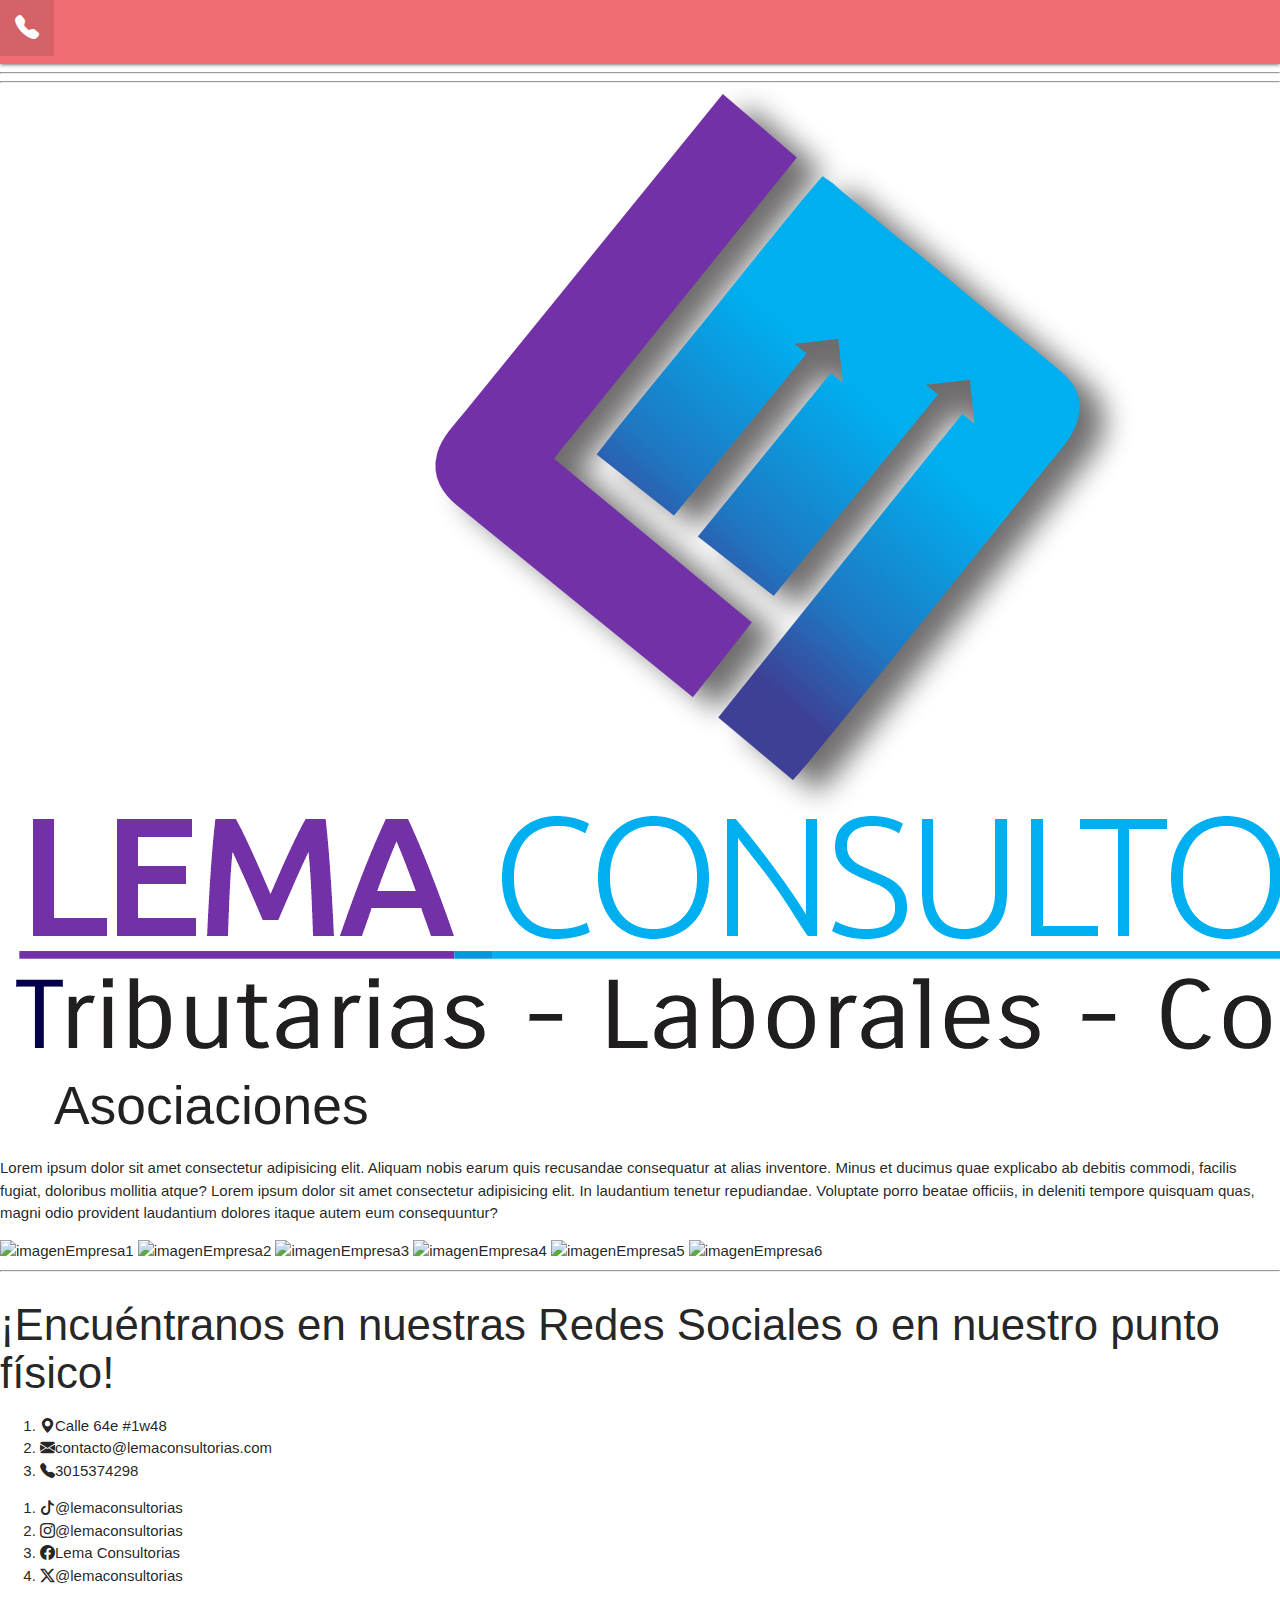
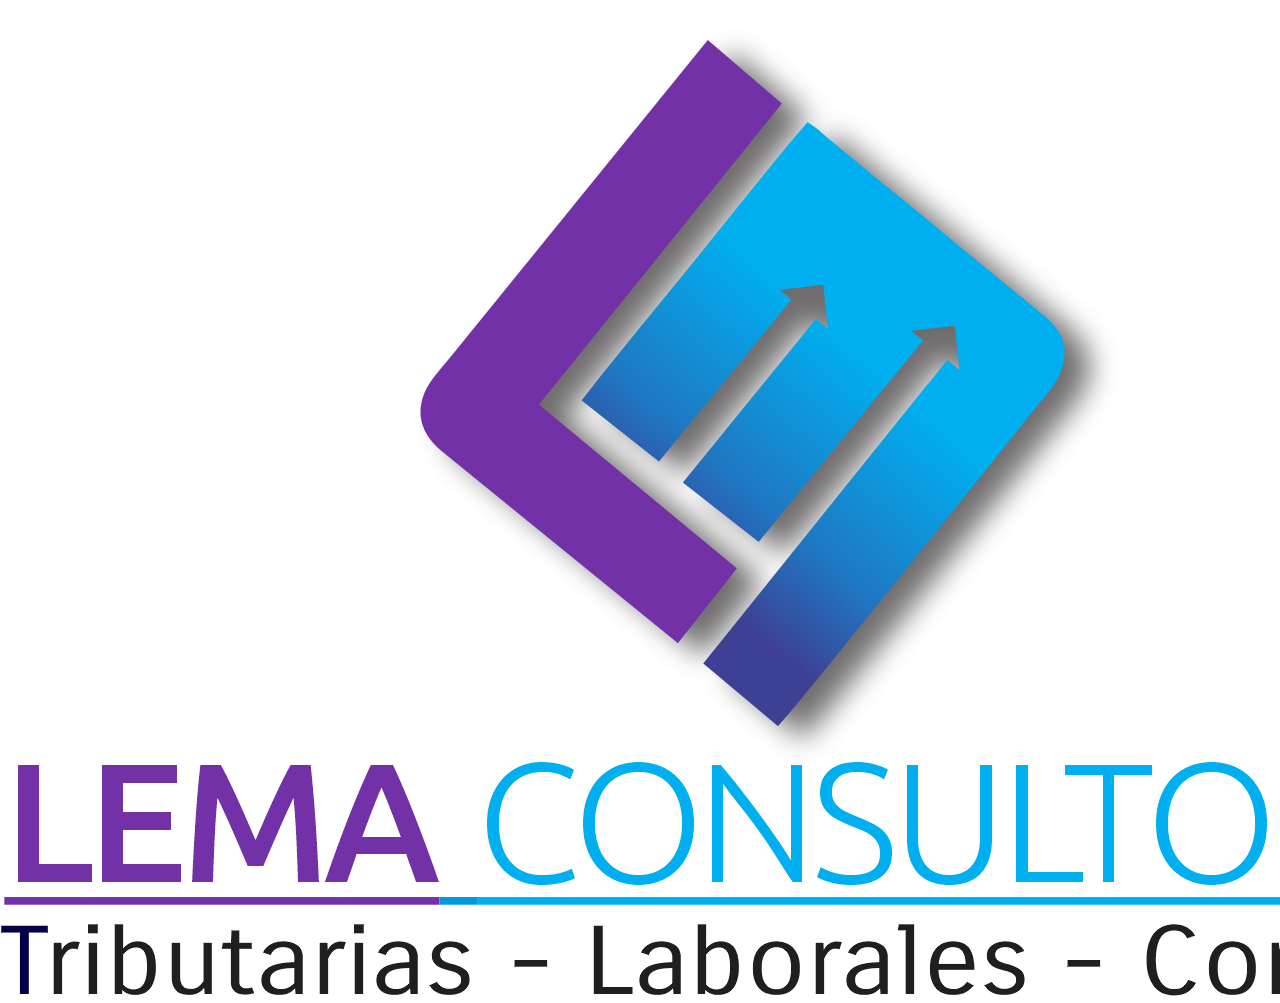
==== index.html @ d8f41adc "avances david trabajo final" ====
<!DOCTYPE html>
<html lang="es">
<head>
    <meta charset="UTF-8"> <!--Permite caracteres especiales (ñ,@,&,$, etc...)-->
    <meta name="viewport" content="width=device-width, initial-scale=1.0"> <!--Ayuda a que nuestro sitio web se pueda ver en diferentes dispositivos-->
    <meta name="author" content="DAVID PARRA MEDINA, TOMAS RINCON, ANA MARIA"> <!--Autores del sitio web-->
    <meta name="description" content="pagina web de la empresa LEMA CONSULTORIAS"> <!--Descripcion del sitio web-->
    <meta name="keywords" content="contador, contador publico, contabilidad, servicios contables, LEMA, lEMA CONSULTORIAS, asesorias contables"> <!--Palabras clave para encontrar el sitio web en internet-->

<!------------------------------- Aca empiezan las vinculaciones a el documento HTML ------------------------------->
    <link rel="shortcut icon" href="./assets/logoLema.png" type="image/x-icon"> <!-- Vinculacion de imagen para icono que aparecera en la pestaña de la pagina -->
    <link rel="stylesheet" href="https://cdnjs.cloudflare.com/ajax/libs/materialize/1.0.0/css/materialize.min.css"> <!-- vinculacion a el framework materialize para implementar el carrusel-->
    <link rel="stylesheet" href="./styles/index.css"> <!--Vinculacion de la hoja de estilos-->
    <link rel="stylesheet" href="https://cdn.jsdelivr.net/npm/bootstrap-icons@1.11.3/font/bootstrap-icons.min.css"> <!-- vinculacion de iconos-->
    <script src="./scripts/script.js"defer></script>
<!------------------------------- Aca finalizan las vinculaciones a el documento HTML ------------------------------->

    <title>LEMA Consultorias</title> <!--Texto que sale en la pestaña de el sitio web-->
</head>
<body>
<!------------------------------- Aca empieza el header ------------------------------->
    <header>
        <nav class="menuNav"> <!-- seccion del menu principal -->
            <ul class="listaMenu"> <!-- lista de las opciones del menu principal -->
                <li><a href="#"><i class="bi bi-telephone-fill"></i></a></li> <!-- usamos los iconos de bootstrap en este caso en icono de phone -->
                <li><a href="#"><img class="logo" src="./assets/logoLema.png" alt=""></a></li> <!-- usamos el icono de la empresa importado desde nuestra carpeta assets-->
                <li><a href="#"><i class="bi bi-list"></i></a></li> <!-- usamos los iconos de bootstrap en este caso en icono de list -->
            </ul>
        </nav>
    </header>
<!------------------------------- Aca finaliza el header ------------------------------->
<hr>
<!------------------------------- Aca empieza el main ------------------------------->
    <main>

        <hr>

        <section class="seccion3">
            <div>
                <h2>Asociaciones</h2>
                <p>Lorem ipsum dolor sit amet consectetur adipisicing elit. Aliquam nobis earum quis recusandae consequatur at alias inventore. Minus et ducimus quae explicabo ab debitis commodi, facilis fugiat, doloribus mollitia atque? Lorem ipsum dolor sit amet consectetur adipisicing elit. In laudantium tenetur repudiandae. Voluptate porro beatae officiis, in deleniti tempore quisquam quas, magni odio provident laudantium dolores itaque autem eum consequuntur?</p>
            </div>

            <div class="carrusel1">
                <div class="contenedorimg">
                    <img src="#" alt="imagenEmpresa1">
                    <img src="#" alt="imagenEmpresa2">
                    <img src="#" alt="imagenEmpresa3">
                    <img src="#" alt="imagenEmpresa4">
                    <img src="#" alt="imagenEmpresa5">
                    <img src="#" alt="imagenEmpresa6">
                </div>
            </div>
        </section>
    </main>
<!------------------------------- Aca finaliza el main ------------------------------->
<hr>
<!------------------------------- Aca empieza el footer ------------------------------->
    <footer>
        <h3>¡Encuéntranos en nuestras Redes Sociales o en nuestro punto físico!</h3> <!-- Titulo principal del footer -->

        <div class="infoContacto"> <!-- Seccion de informacion de contaco del footer -->
            <ol>
                <li><i class="bi bi-geo-alt-fill"></i>Calle 64e #1w48</li>
                <li><i class="bi bi-envelope-fill"></i>contacto@lemaconsultorias.com</li>
                <li><i class="bi bi-telephone-fill"></i>3015374298</li>
            </ol>
        </div>

        <div class="redesSociales"> <!-- Seccion de redes sociales -->
            <ol>
                <li><i class="bi bi-tiktok"></i>@lemaconsultorias</li>
                <li><i class="bi bi-instagram"></i>@lemaconsultorias</li>
                <li><i class="bi bi-facebook"></i>Lema Consultorias</li>
                <li><i class="bi bi-twitter-x"></i>@lemaconsultorias</li>
            </ol>
        </div>

        <div class="logo3"> <!-- Logo del footer -->
            <img class="logoFooter" src="./assets/logoLema.png" alt="logo">
        </div>
    </footer>
<!------------------------------- Aca finaliza el footer ------------------------------->
</body>
</html>
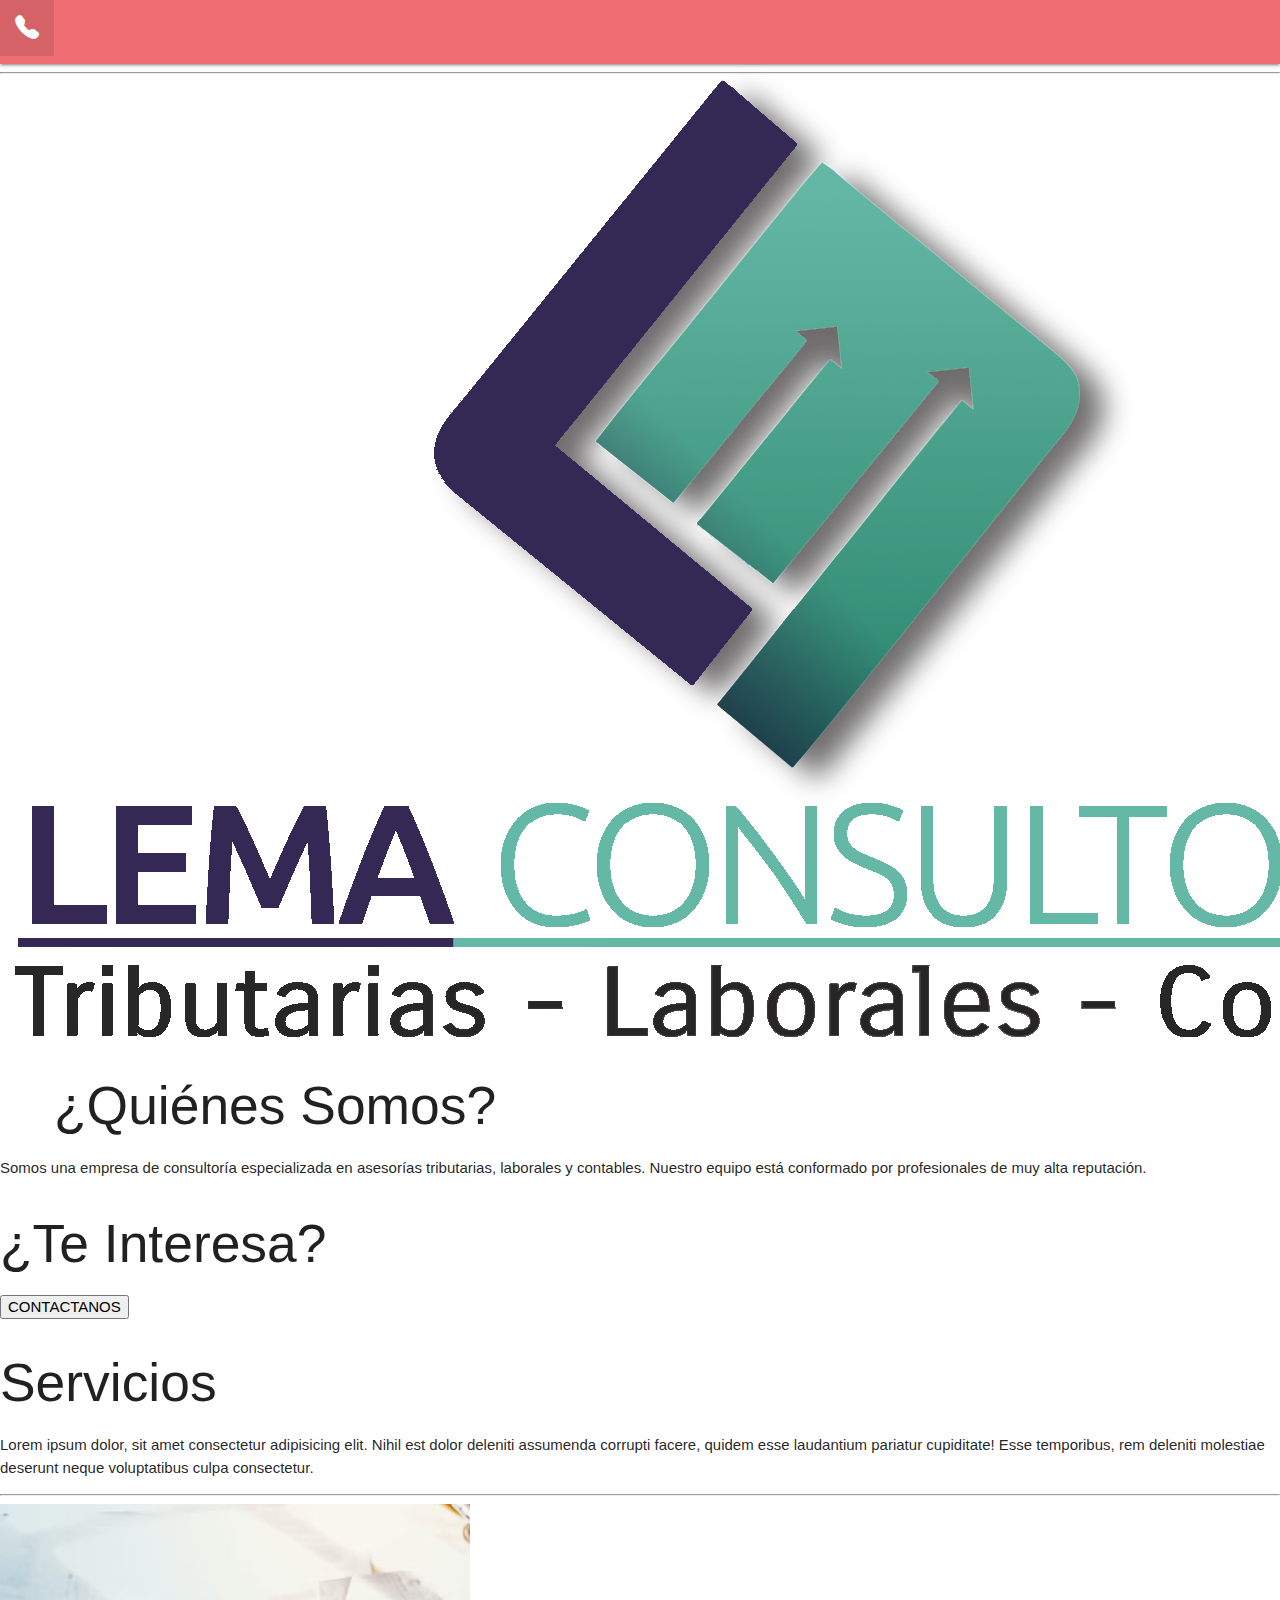
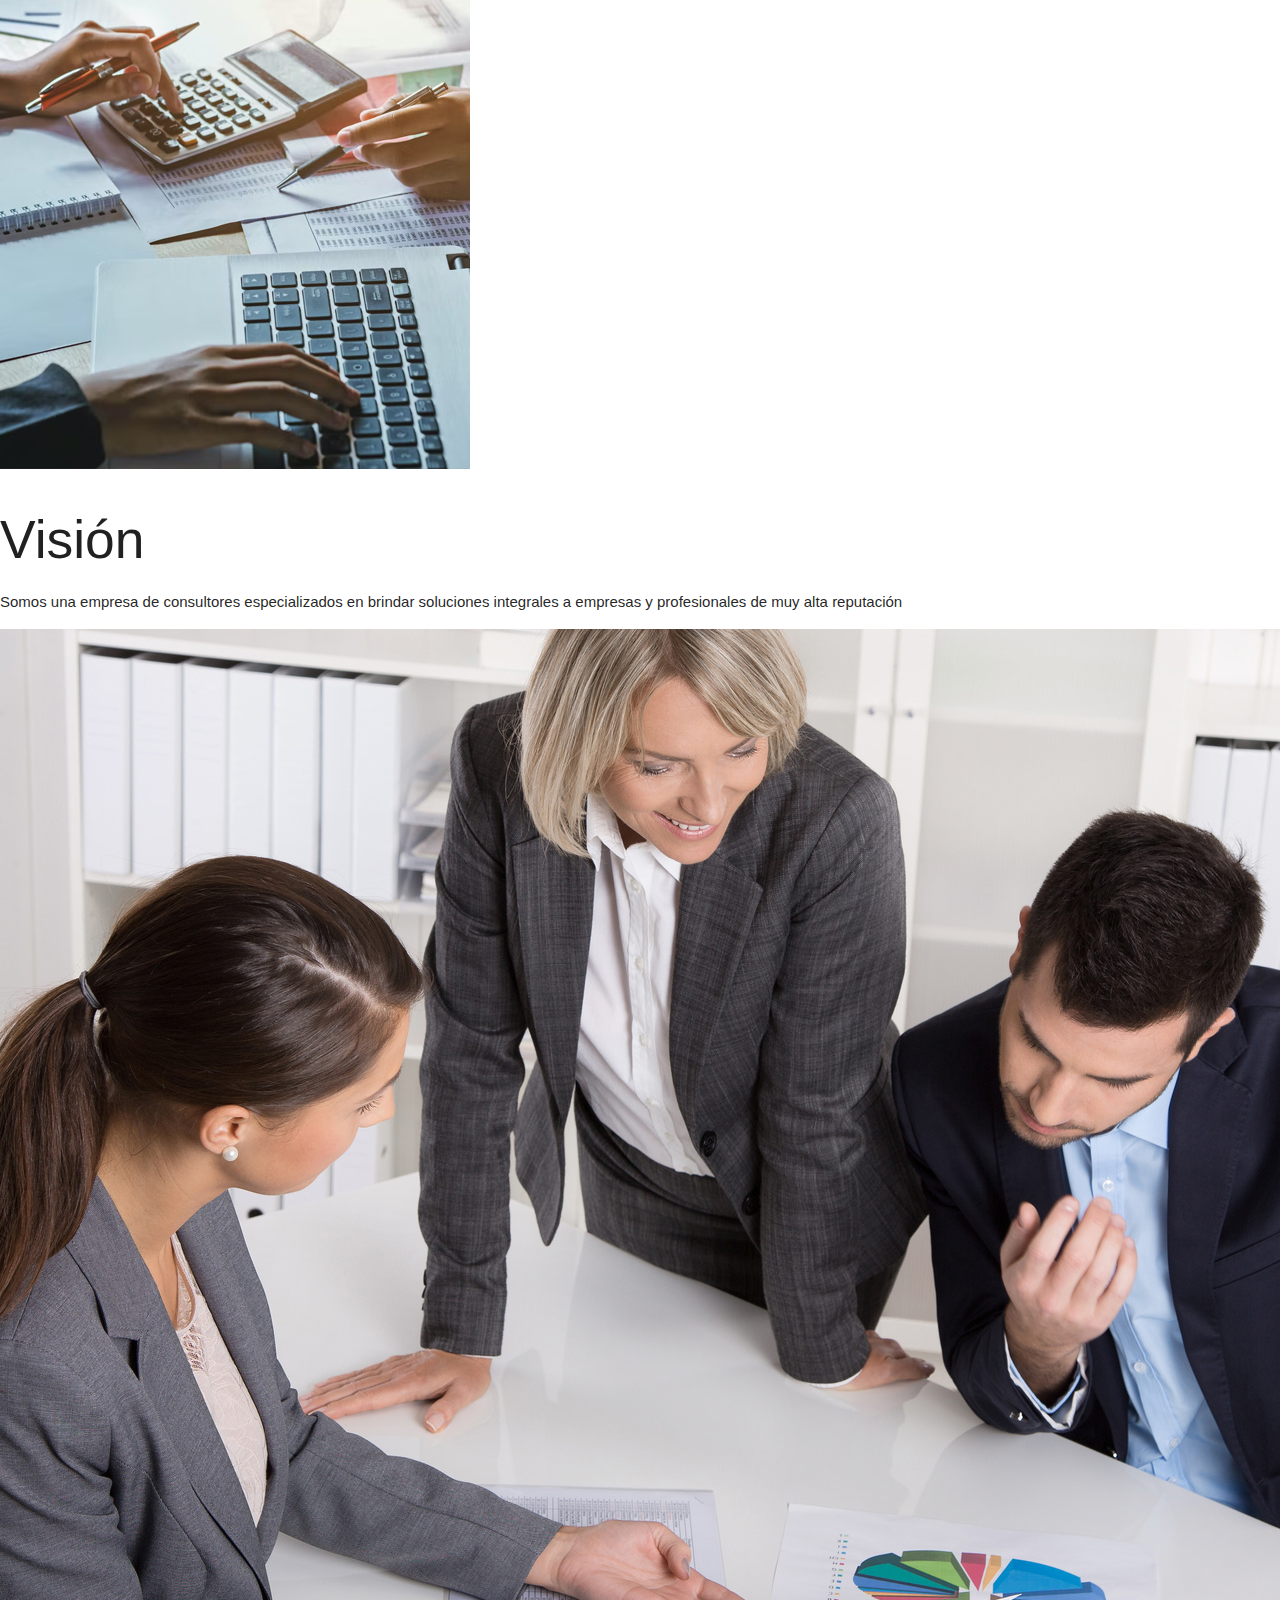
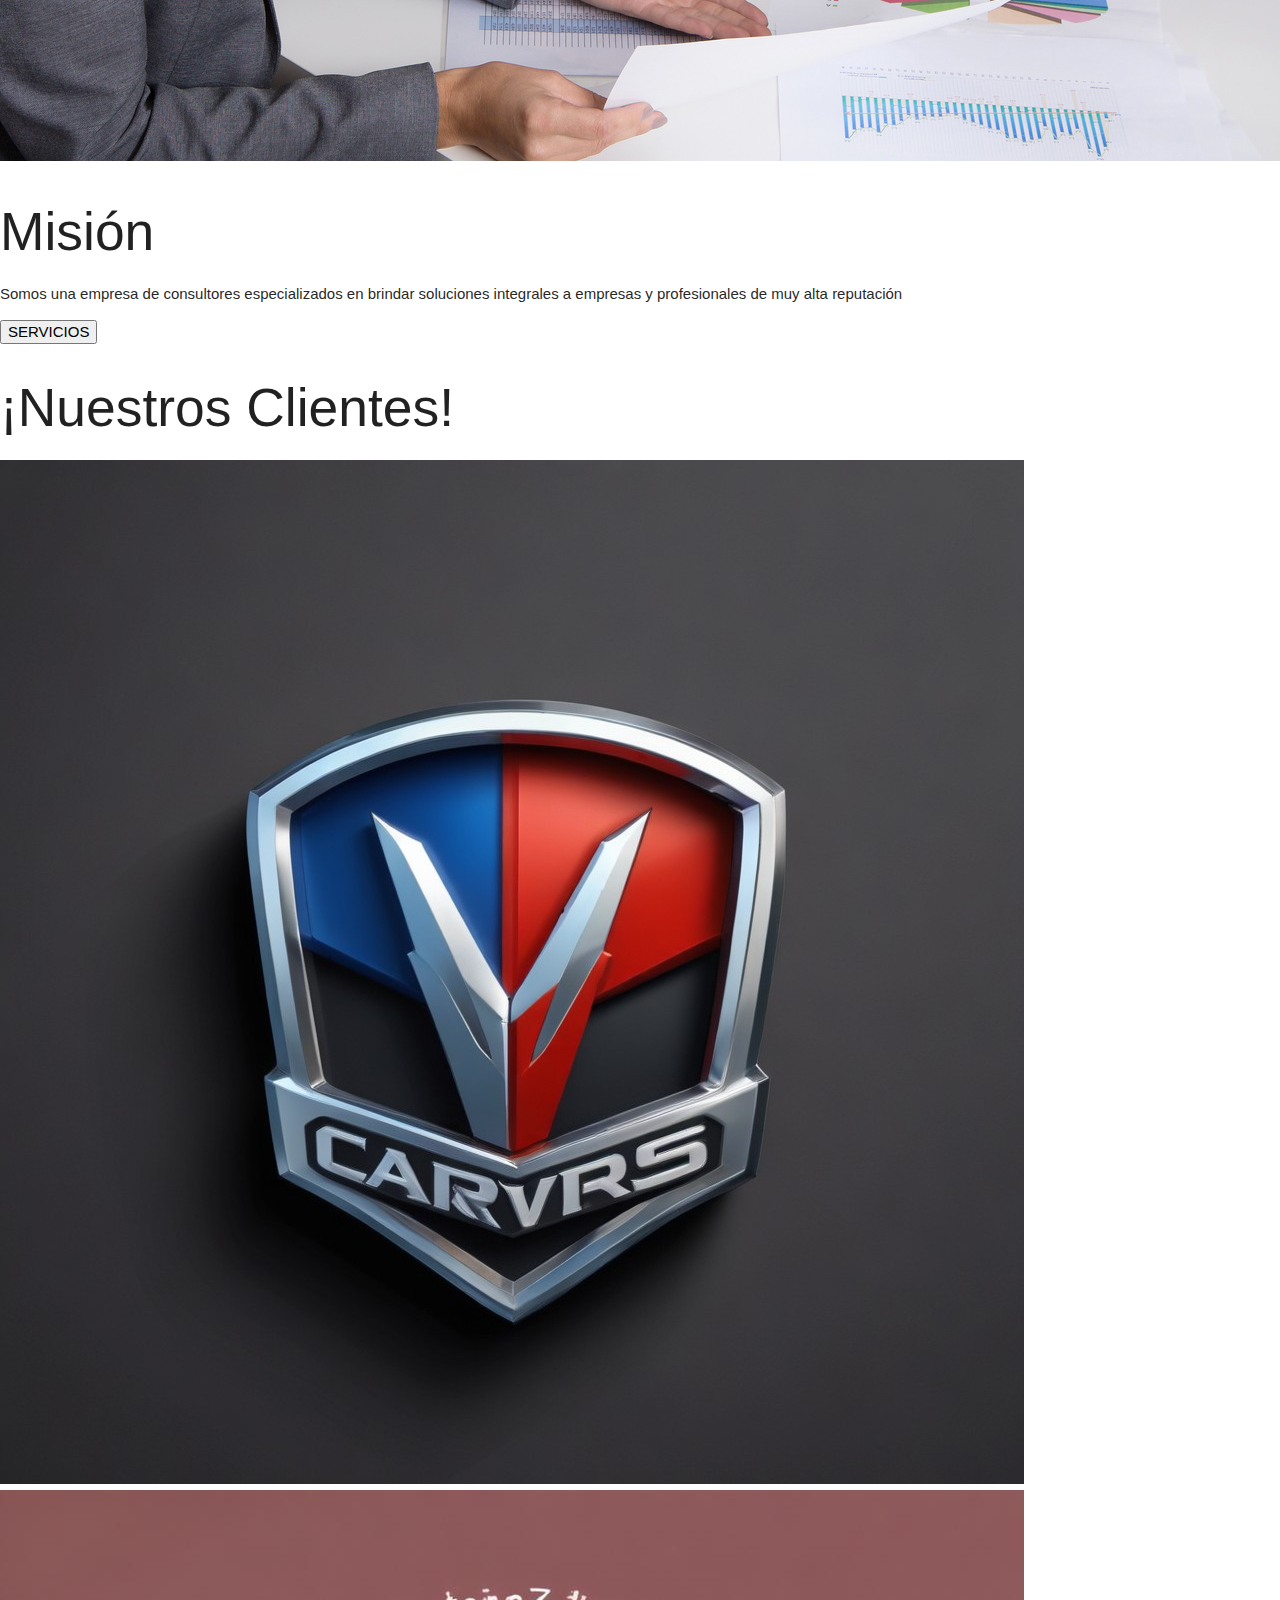
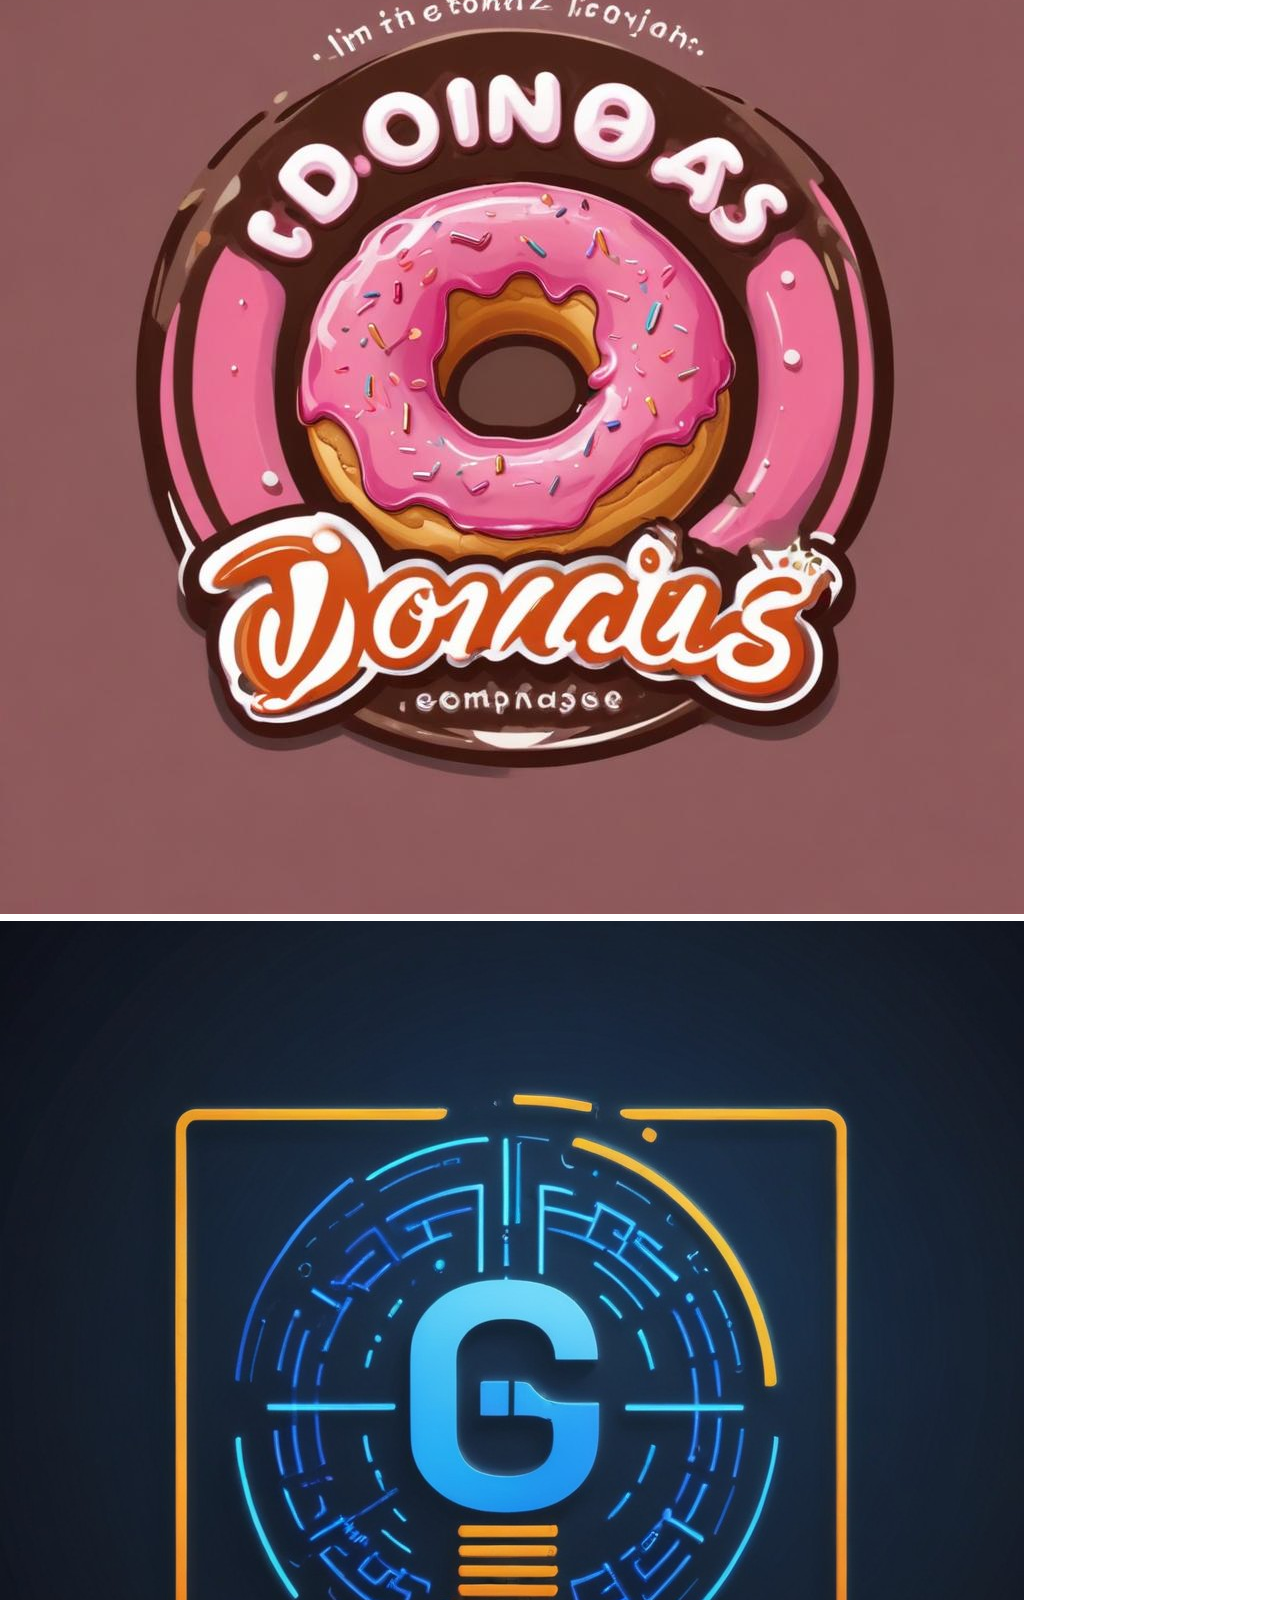
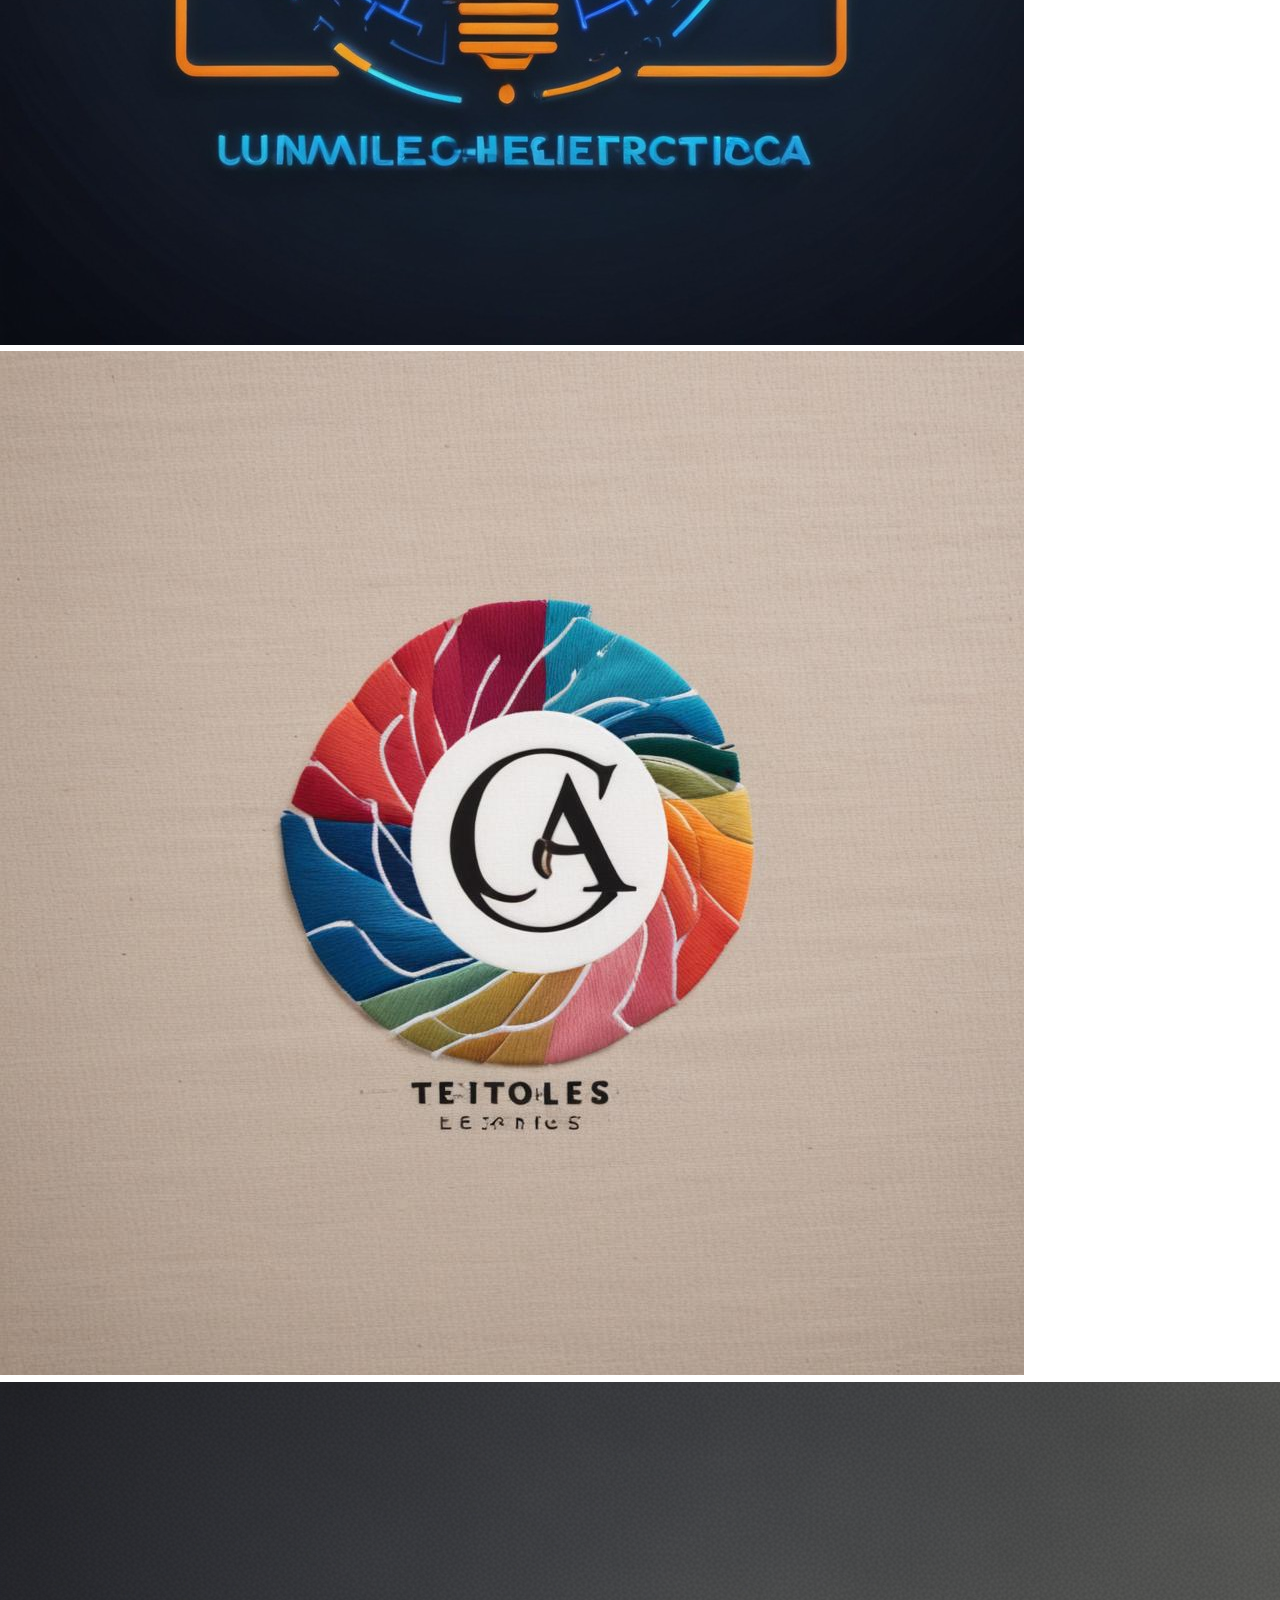
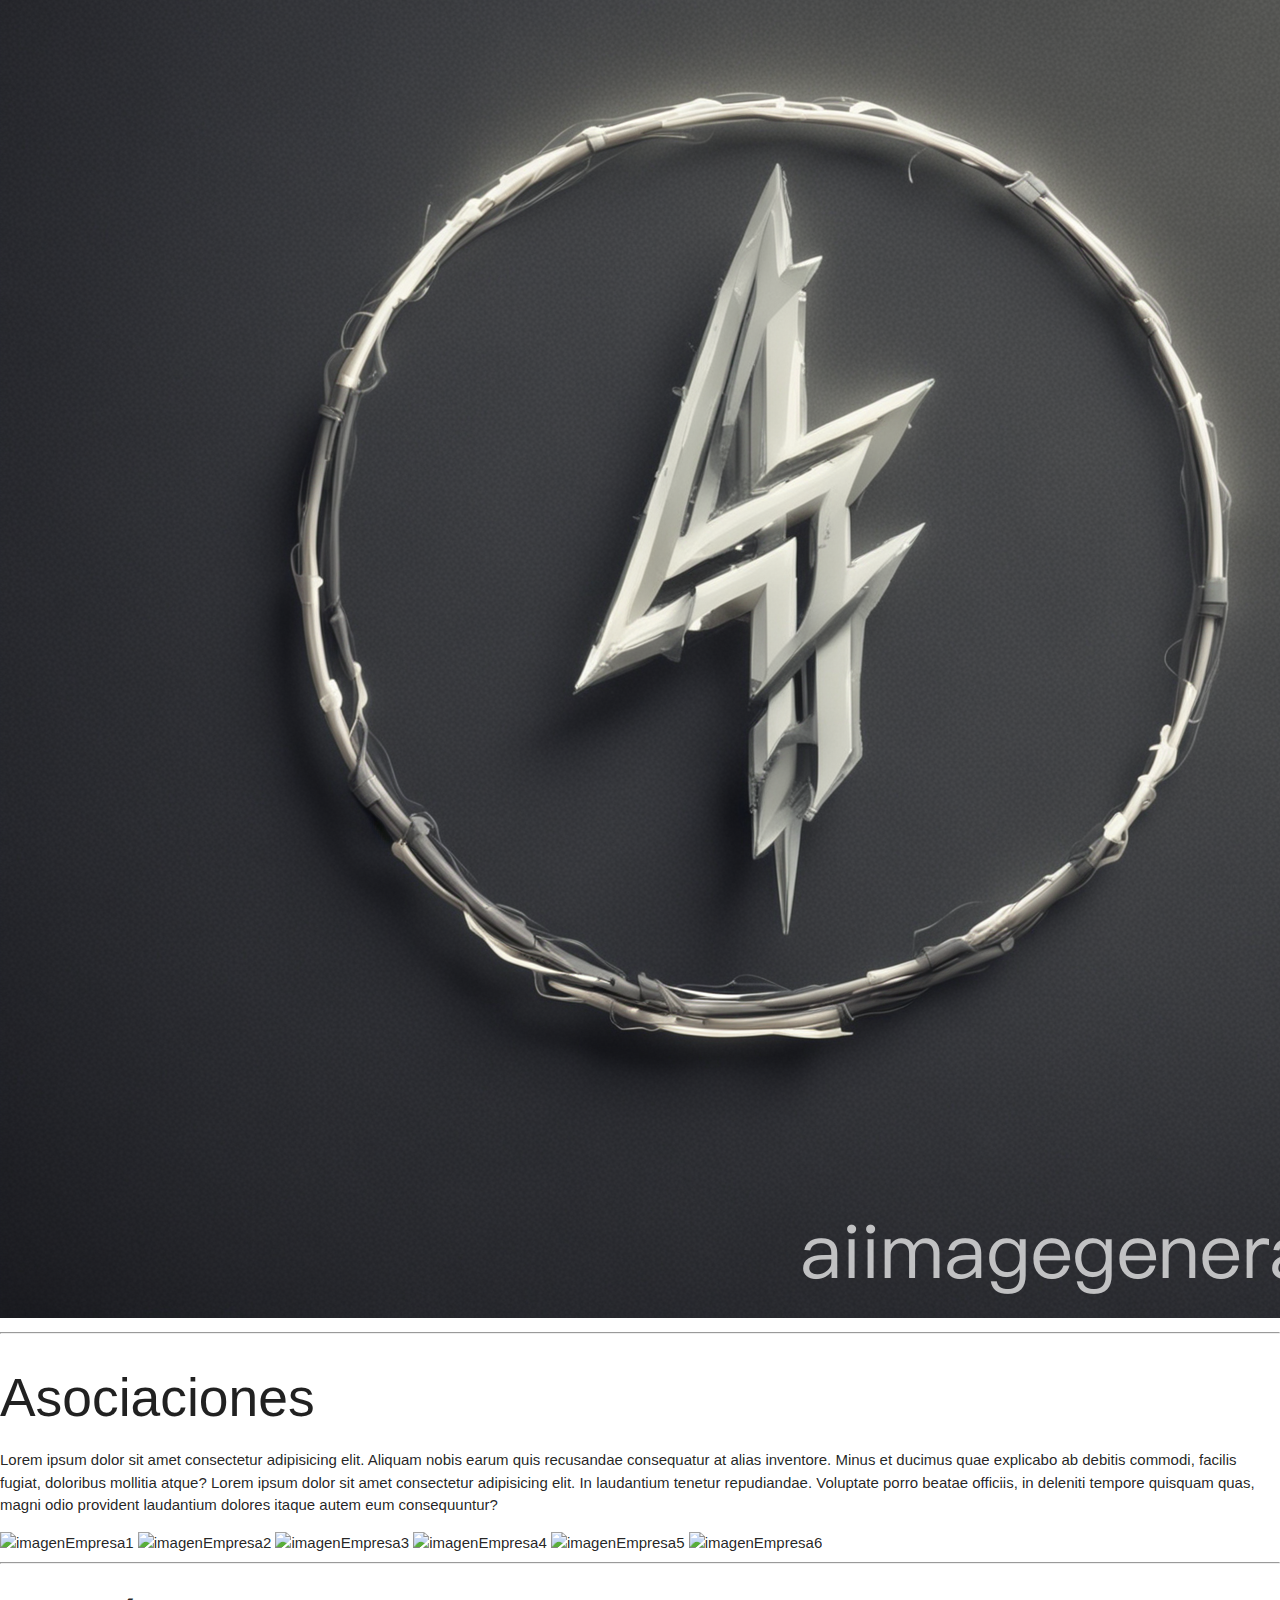
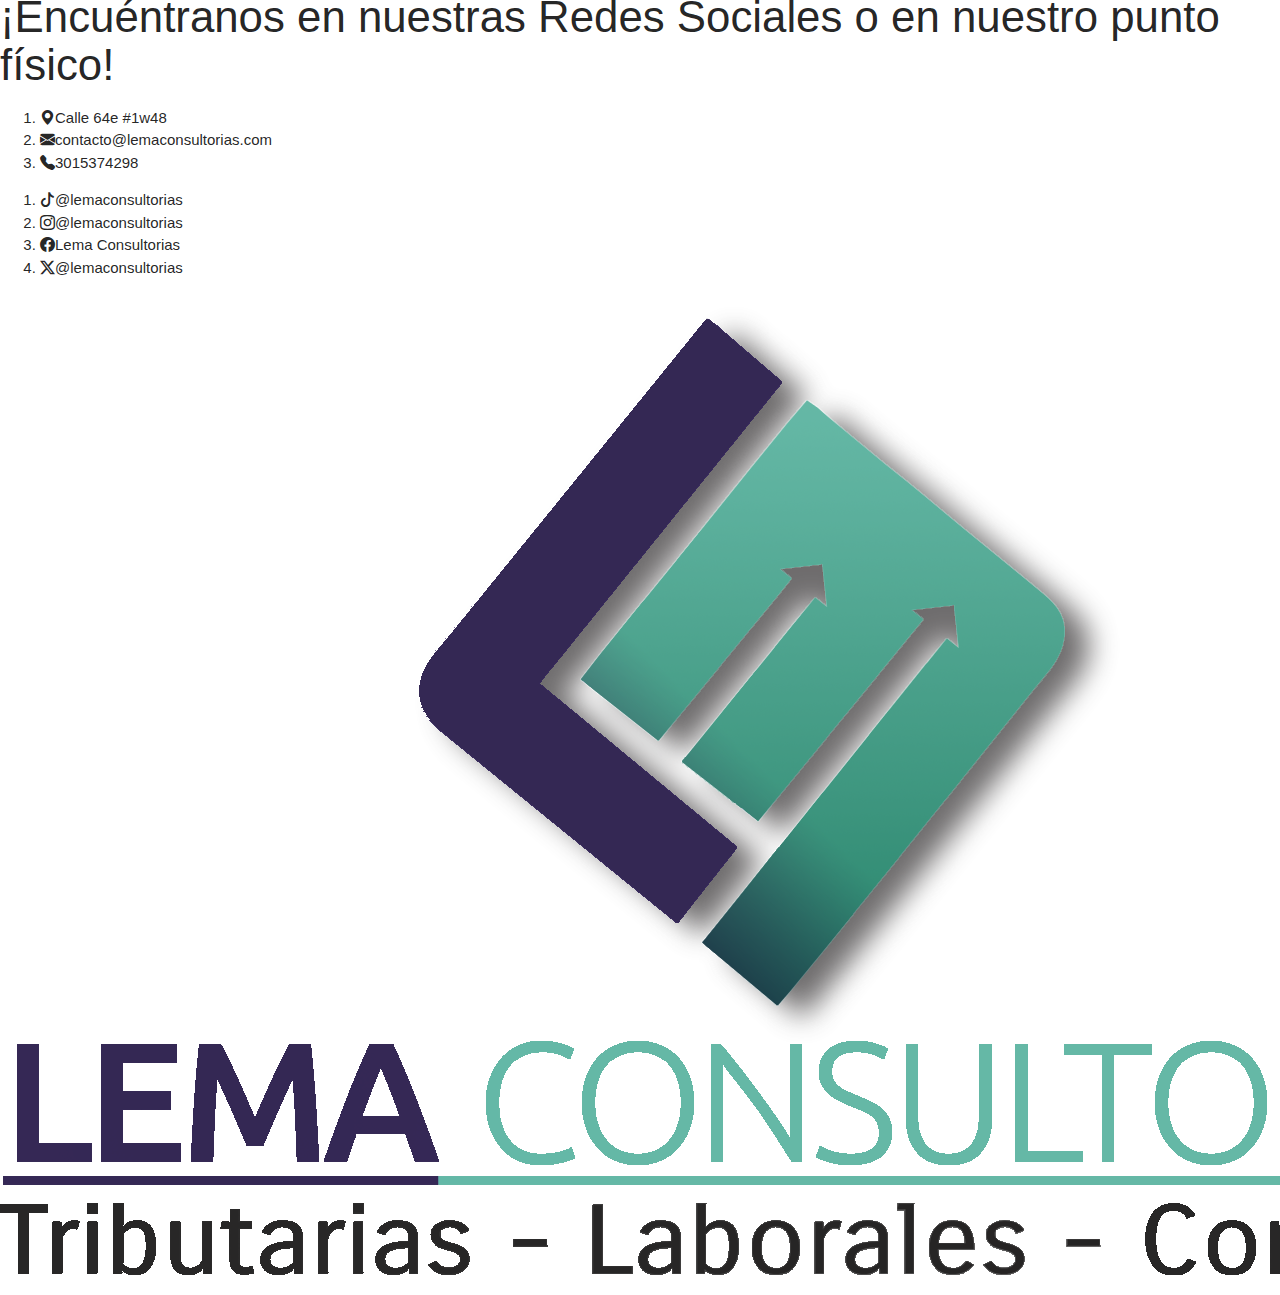
==== commit 7ceeac2e: "actualizacion completa de todo el estucturado html" ====
--- a/index.html
+++ b/index.html
@@ -32,8 +32,54 @@
 <hr>
 <!------------------------------- Aca empieza el main ------------------------------->
     <main>
+        <section class="seccion1">
+            <div class="sobreNosotros">
+                <h2 class="titulo1">¿Quiénes Somos?</h2>
+                <p>Somos una empresa de consultoría especializada en asesorías tributarias, laborales y contables. Nuestro equipo está conformado por profesionales de muy alta reputación.</p>
+            </div>
+     
+            <div class="pregunta-interes">
+                <h2 class="titulo2">¿Te Interesa?</h2>
+                <button class="boton-contacto">CONTACTANOS</button>
+            </div>
+    
+            <div class="servicios1">
+                <h2>Servicios</h2>
+                <p>Lorem ipsum dolor, sit amet consectetur adipisicing elit. Nihil est dolor deleniti assumenda corrupti facere, quidem esse laudantium pariatur cupiditate! Esse temporibus, rem deleniti molestiae deserunt neque voluptatibus culpa consectetur.</p>
+            </div>
+         </section>
 
-        <hr>
+<hr>
+
+        <section class="seccion2">
+            <div class="vision-mision">
+                <div class="vision">
+                    <img src="./assets/vision.jpg" alt="imagen-vision">
+                    <h2>Visión</h2>
+                    <p>Somos una empresa de consultores especializados en brindar soluciones integrales a empresas y profesionales de muy alta reputación</p>
+                </div>
+    
+                <div class="mision">
+                    <img src="./assets/mision.jpg" alt="imagen-mision">
+                    <h2>Misión</h2>
+                    <p>Somos una empresa de consultores especializados en brindar soluciones integrales a empresas y profesionales de muy alta reputación</p>
+                </div>
+                <button class="boton-servicios">SERVICIOS</button>
+            </div>
+    
+            <div class="Clientes">
+                <h2 class="titulo3">¡Nuestros Clientes!</h2>
+                <div>
+                    <img src="./assets/imagenesCarrusel1/img1.jpeg" alt="imagenes-carrusel1">
+                    <img src="./assets/imagenesCarrusel1/img2.jpeg" alt="imagenes-carrusel1">
+                    <img src="./assets/imagenesCarrusel1/img3.jpeg" alt="imagenes-carrusel1">
+                    <img src="./assets/imagenesCarrusel1/img4.jpeg" alt="imagenes-carrusel1">
+                    <img src="./assets/imagenesCarrusel1/img5.png"  alt="imagenes-carrusel1">
+                </div>
+            </div>    
+        </section>
+
+<hr>
 
         <section class="seccion3">
             <div>
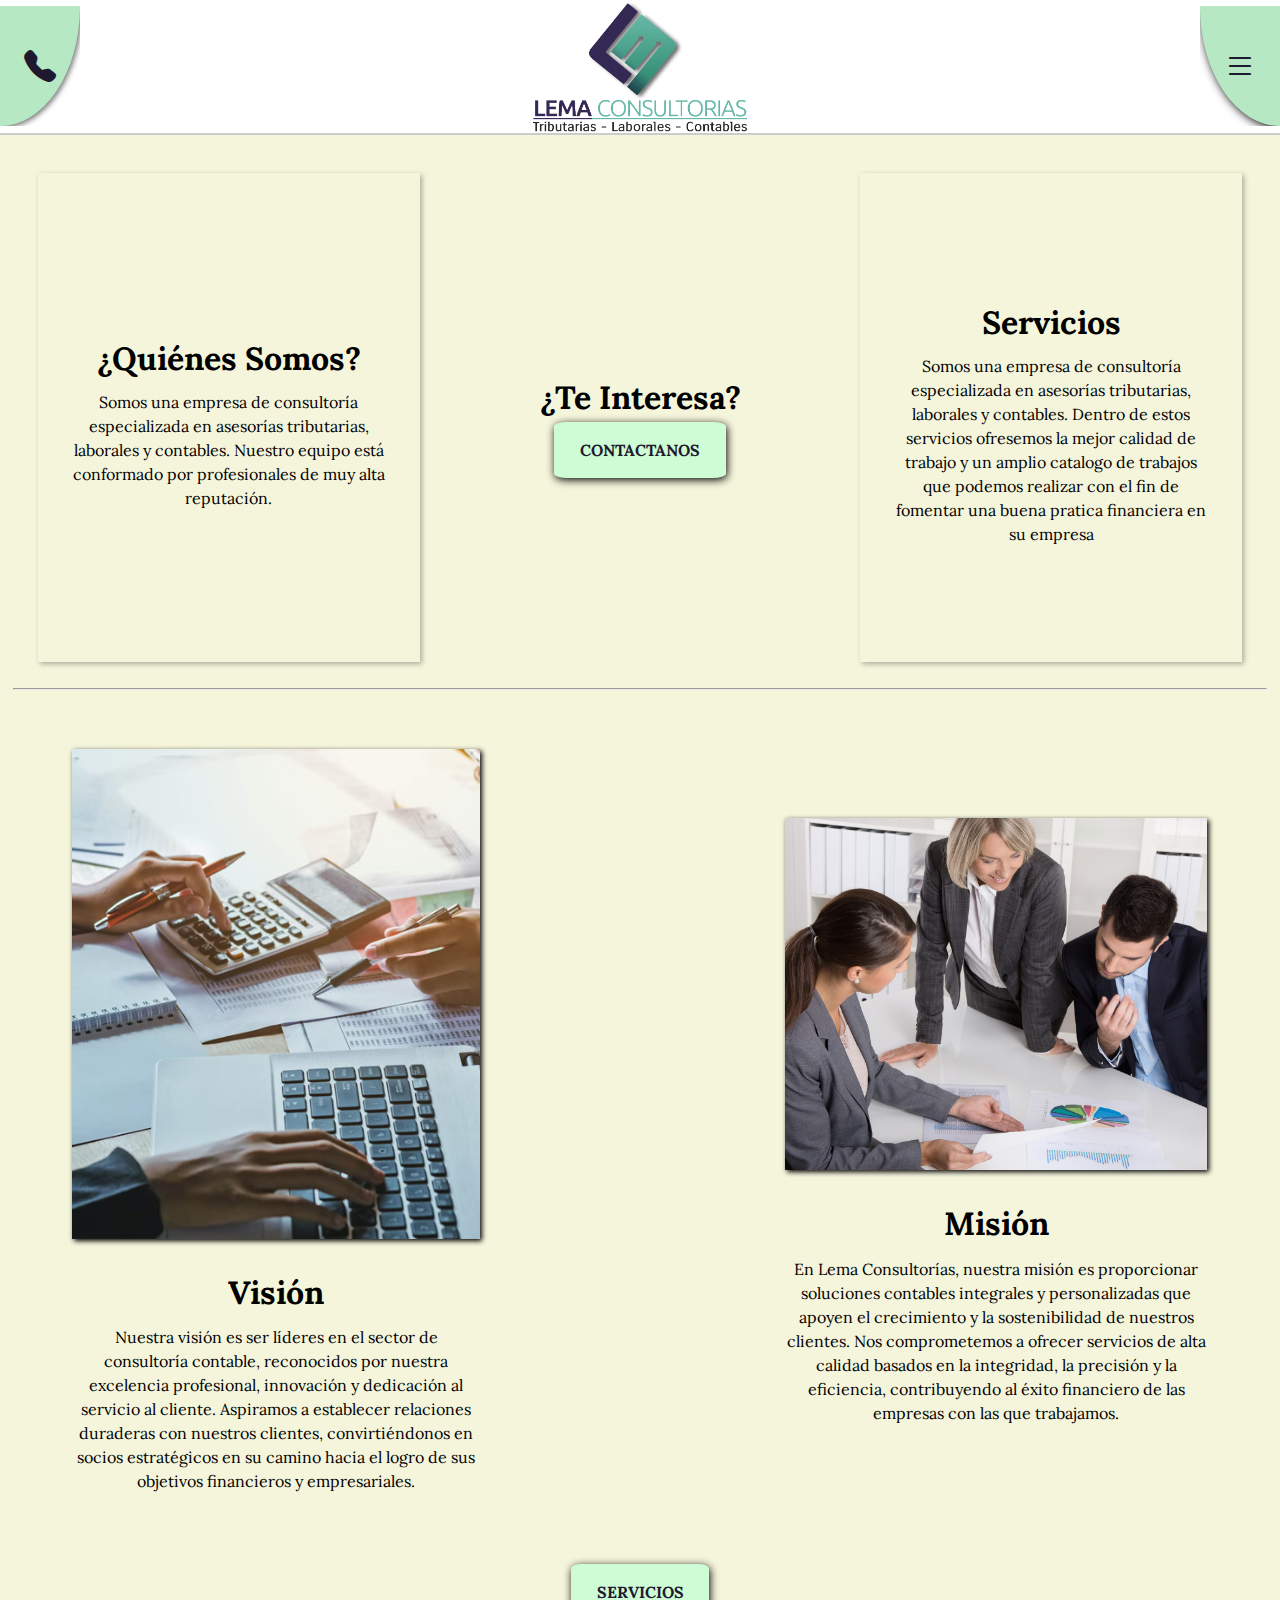
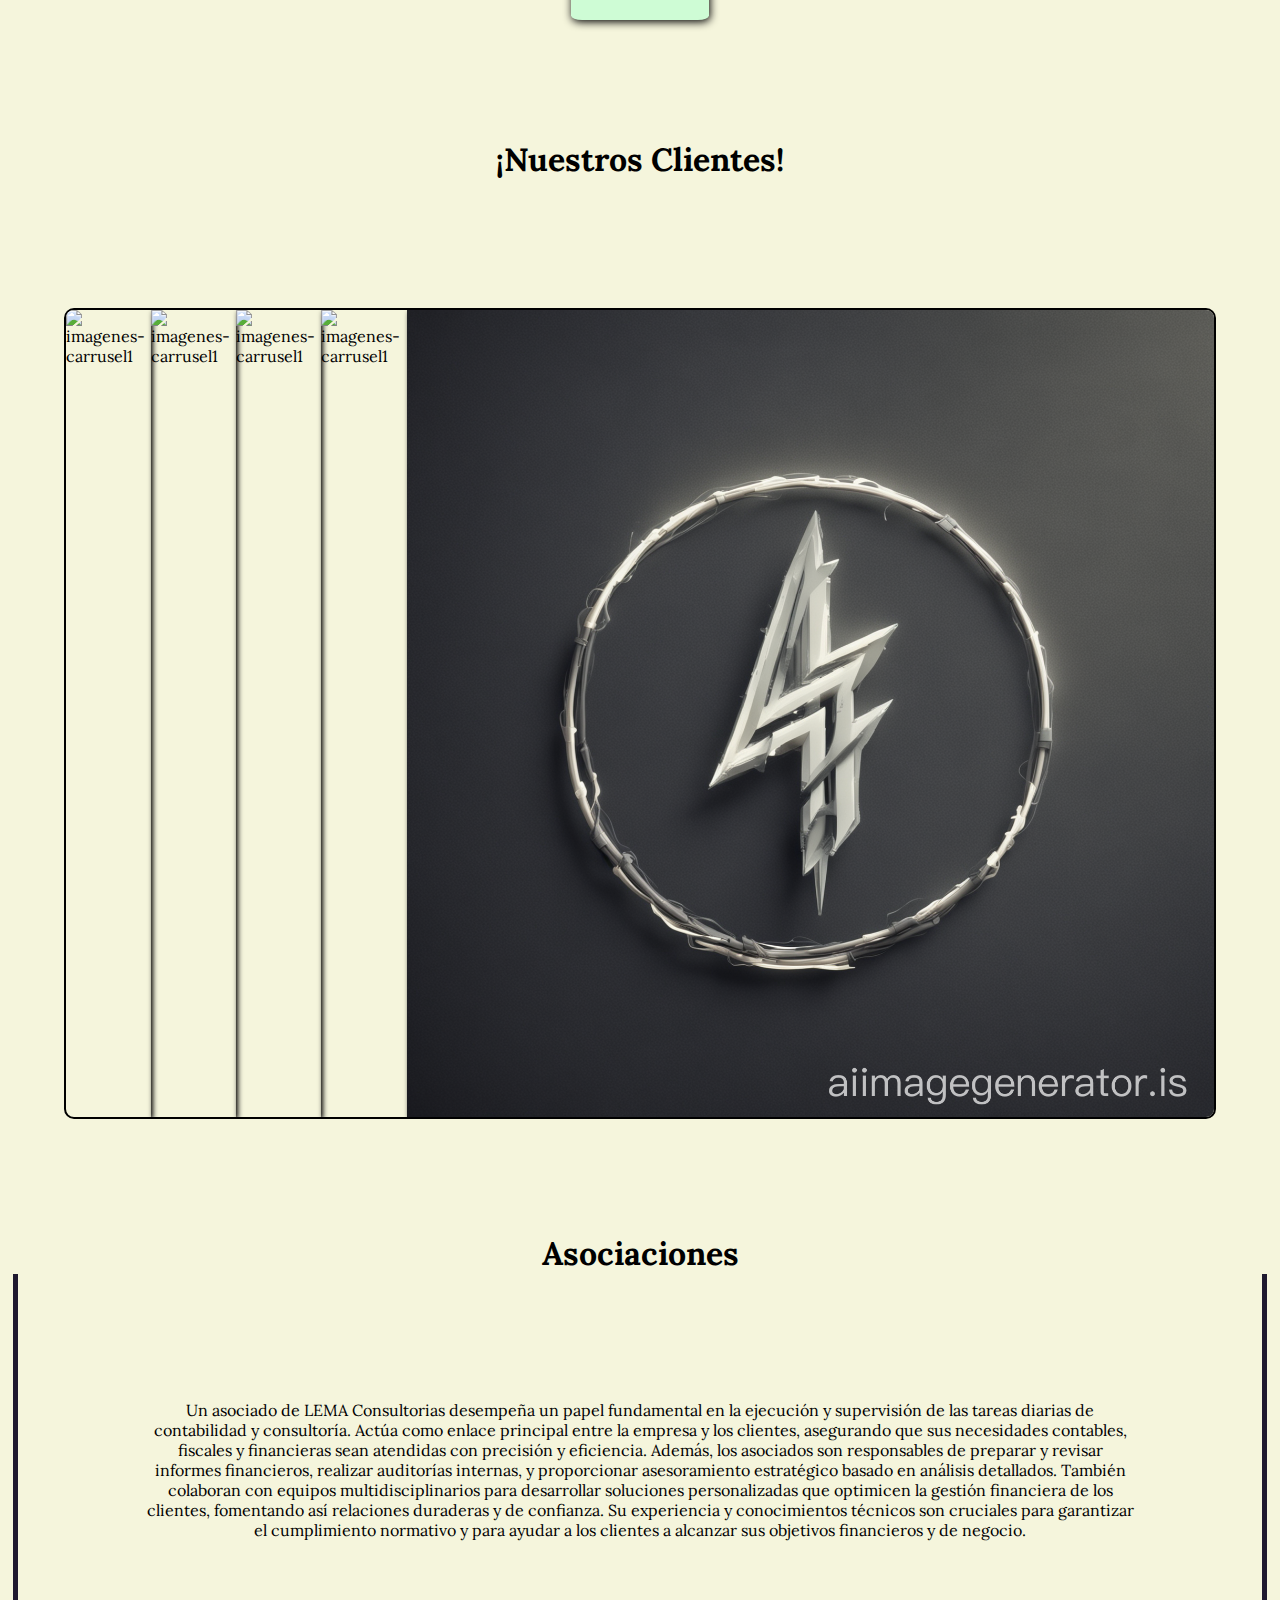
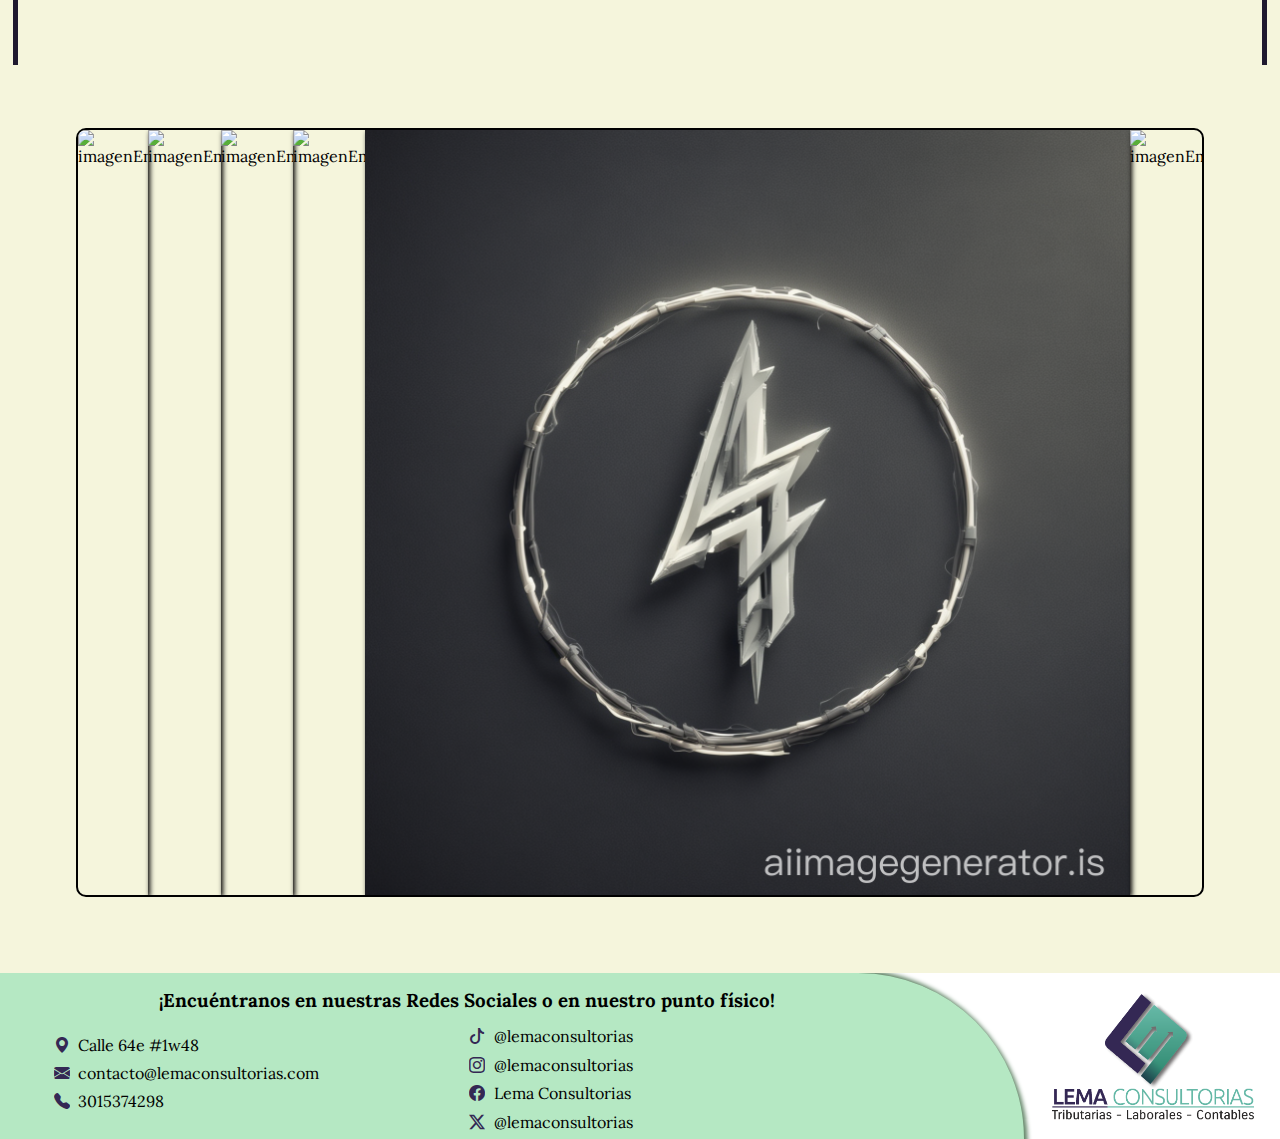
==== commit aa28c3a1: "actualizacion david final" ====
--- a/index.html
+++ b/index.html
@@ -3,110 +3,118 @@
 <head>
     <meta charset="UTF-8"> <!--Permite caracteres especiales (ñ,@,&,$, etc...)-->
     <meta name="viewport" content="width=device-width, initial-scale=1.0"> <!--Ayuda a que nuestro sitio web se pueda ver en diferentes dispositivos-->
-    <meta name="author" content="DAVID PARRA MEDINA, TOMAS RINCON, ANA MARIA"> <!--Autores del sitio web-->
+    <meta name="author" content="DAVID PARRA MEDINA, TOMAS RINCON, ANA SOLORZANO"> <!--Autores del sitio web-->
     <meta name="description" content="pagina web de la empresa LEMA CONSULTORIAS"> <!--Descripcion del sitio web-->
     <meta name="keywords" content="contador, contador publico, contabilidad, servicios contables, LEMA, lEMA CONSULTORIAS, asesorias contables"> <!--Palabras clave para encontrar el sitio web en internet-->
 
 <!------------------------------- Aca empiezan las vinculaciones a el documento HTML ------------------------------->
+
     <link rel="shortcut icon" href="./assets/logoLema.png" type="image/x-icon"> <!-- Vinculacion de imagen para icono que aparecera en la pestaña de la pagina -->
-    <link rel="stylesheet" href="https://cdnjs.cloudflare.com/ajax/libs/materialize/1.0.0/css/materialize.min.css"> <!-- vinculacion a el framework materialize para implementar el carrusel-->
+    <link rel="stylesheet" href="https://cdn.jsdelivr.net/npm/bootstrap-icons@1.11.3/font/bootstrap-icons.min.css"> <!-- vinculacion de iconos-->
     <link rel="stylesheet" href="./styles/index.css"> <!--Vinculacion de la hoja de estilos-->
-    <link rel="stylesheet" href="https://cdn.jsdelivr.net/npm/bootstrap-icons@1.11.3/font/bootstrap-icons.min.css"> <!-- vinculacion de iconos-->
     <script src="./scripts/script.js"defer></script>
+
 <!------------------------------- Aca finalizan las vinculaciones a el documento HTML ------------------------------->
 
     <title>LEMA Consultorias</title> <!--Texto que sale en la pestaña de el sitio web-->
+    
 </head>
 <body>
 <!------------------------------- Aca empieza el header ------------------------------->
     <header>
         <nav class="menuNav"> <!-- seccion del menu principal -->
             <ul class="listaMenu"> <!-- lista de las opciones del menu principal -->
-                <li><a href="#"><i class="bi bi-telephone-fill"></i></a></li> <!-- usamos los iconos de bootstrap en este caso en icono de phone -->
+                <li><a href="#"><i class="bi1 bi-telephone-fill"></i></a></li> <!-- usamos los iconos de bootstrap en este caso en icono de phone -->
                 <li><a href="#"><img class="logo" src="./assets/logoLema.png" alt=""></a></li> <!-- usamos el icono de la empresa importado desde nuestra carpeta assets-->
-                <li><a href="#"><i class="bi bi-list"></i></a></li> <!-- usamos los iconos de bootstrap en este caso en icono de list -->
+                <li><a href="#"><i class="bi2 bi-list"></i></a></li> <!-- usamos los iconos de bootstrap en este caso en icono de list -->
             </ul>
         </nav>
     </header>
 <!------------------------------- Aca finaliza el header ------------------------------->
-<hr>
+
 <!------------------------------- Aca empieza el main ------------------------------->
-    <main>
-        <section class="seccion1">
-            <div class="sobreNosotros">
-                <h2 class="titulo1">¿Quiénes Somos?</h2>
-                <p>Somos una empresa de consultoría especializada en asesorías tributarias, laborales y contables. Nuestro equipo está conformado por profesionales de muy alta reputación.</p>
-            </div>
-     
-            <div class="pregunta-interes">
-                <h2 class="titulo2">¿Te Interesa?</h2>
-                <button class="boton-contacto">CONTACTANOS</button>
-            </div>
-    
-            <div class="servicios1">
-                <h2>Servicios</h2>
-                <p>Lorem ipsum dolor, sit amet consectetur adipisicing elit. Nihil est dolor deleniti assumenda corrupti facere, quidem esse laudantium pariatur cupiditate! Esse temporibus, rem deleniti molestiae deserunt neque voluptatibus culpa consectetur.</p>
-            </div>
-         </section>
+<main>
+    <section class="seccion1">
+        <div class="sobreNosotros">
+            <h2>¿Quiénes Somos?</h2>
+            <p>Somos una empresa de consultoría especializada en asesorías tributarias, laborales y contables. Nuestro equipo está conformado por profesionales de muy alta reputación.</p>
+        </div>
+ 
+        <div class="preguntaInteres">
+            <h2>¿Te Interesa?</h2>
+            <a href="./pages/contacto.html"><button class="botonContacto">CONTACTANOS</button></a>
+        </div>
+
+        <div class="servicios1">
+            <h2>Servicios</h2>
+            <p>Somos una empresa de consultoría especializada en asesorías tributarias, laborales y contables. Dentro de estos servicios ofresemos la mejor calidad de trabajo y un amplio catalogo de trabajos que podemos realizar con el fin de fomentar una buena pratica financiera en su empresa</p>
+        </div>
+     </section>
 
 <hr>
 
-        <section class="seccion2">
-            <div class="vision-mision">
-                <div class="vision">
+    <section class="seccion2">
+        <div class="visionMision">
+            <div class="vision">
+                <div class="imgVision">
                     <img src="./assets/vision.jpg" alt="imagen-vision">
-                    <h2>Visión</h2>
-                    <p>Somos una empresa de consultores especializados en brindar soluciones integrales a empresas y profesionales de muy alta reputación</p>
                 </div>
-    
-                <div class="mision">
-                    <img src="./assets/mision.jpg" alt="imagen-mision">
-                    <h2>Misión</h2>
-                    <p>Somos una empresa de consultores especializados en brindar soluciones integrales a empresas y profesionales de muy alta reputación</p>
-                </div>
-                <button class="boton-servicios">SERVICIOS</button>
-            </div>
-    
-            <div class="Clientes">
-                <h2 class="titulo3">¡Nuestros Clientes!</h2>
-                <div>
-                    <img src="./assets/imagenesCarrusel1/img1.jpeg" alt="imagenes-carrusel1">
-                    <img src="./assets/imagenesCarrusel1/img2.jpeg" alt="imagenes-carrusel1">
-                    <img src="./assets/imagenesCarrusel1/img3.jpeg" alt="imagenes-carrusel1">
-                    <img src="./assets/imagenesCarrusel1/img4.jpeg" alt="imagenes-carrusel1">
-                    <img src="./assets/imagenesCarrusel1/img5.png"  alt="imagenes-carrusel1">
-                </div>
-            </div>    
-        </section>
-
-<hr>
-
-        <section class="seccion3">
-            <div>
-                <h2>Asociaciones</h2>
-                <p>Lorem ipsum dolor sit amet consectetur adipisicing elit. Aliquam nobis earum quis recusandae consequatur at alias inventore. Minus et ducimus quae explicabo ab debitis commodi, facilis fugiat, doloribus mollitia atque? Lorem ipsum dolor sit amet consectetur adipisicing elit. In laudantium tenetur repudiandae. Voluptate porro beatae officiis, in deleniti tempore quisquam quas, magni odio provident laudantium dolores itaque autem eum consequuntur?</p>
+                <h2>Visión</h2>
+                <p>Nuestra visión es ser líderes en el sector de consultoría contable, reconocidos por nuestra excelencia profesional, innovación y dedicación al servicio al cliente. Aspiramos a establecer relaciones duraderas con nuestros clientes, convirtiéndonos en socios estratégicos en su camino hacia el logro de sus objetivos financieros y empresariales.</p>
             </div>
 
-            <div class="carrusel1">
-                <div class="contenedorimg">
-                    <img src="#" alt="imagenEmpresa1">
-                    <img src="#" alt="imagenEmpresa2">
-                    <img src="#" alt="imagenEmpresa3">
-                    <img src="#" alt="imagenEmpresa4">
-                    <img src="#" alt="imagenEmpresa5">
-                    <img src="#" alt="imagenEmpresa6">
+            <div class="mision">
+                <div class="imgMision">
+                    <img src="./assets/mision.jpg" alt="imagen-vision">
                 </div>
+                <h2>Misión</h2>
+                <p>En Lema Consultorías, nuestra misión es proporcionar soluciones contables integrales y personalizadas que apoyen el crecimiento y la sostenibilidad de nuestros clientes. Nos comprometemos a ofrecer servicios de alta calidad basados en la integridad, la precisión y la eficiencia, contribuyendo al éxito financiero de las empresas con las que trabajamos.</p>
             </div>
-        </section>
-    </main>
+        </div>
+
+        <div class="botonServicios">
+            <a href="./pages/servicios.html"><button>SERVICIOS</button></a>
+        </div>
+
+        <div class="clientes">
+            <h2 class="tituloClientes">¡Nuestros Clientes!</h2>
+            <div class="imgCarrusel">
+                <img src="./assets/imagenesCarrusel1/img1.png" alt="imagenes-carrusel1">
+                <img src="./assets/imagenesCarrusel1/img2.png" alt="imagenes-carrusel1">
+                <img src="./assets/imagenesCarrusel1/img3.png" alt="imagenes-carrusel1">
+                <img src="./assets/imagenesCarrusel1/img4.png" alt="imagenes-carrusel1">
+                <img src="./assets/imagenesCarrusel1/img5.png"  alt="imagenes-carrusel1">
+            </div>
+          </div> 
+    </section>
+
+    <section class="seccion3">
+        <div>
+            <h2>Asociaciones</h2>
+            <p class="parrafoAsociaciones">Un asociado de LEMA Consultorias desempeña un papel fundamental en la ejecución y supervisión de las tareas diarias de contabilidad y consultoría. Actúa como enlace principal entre la empresa y los clientes, asegurando que sus necesidades contables, fiscales y financieras sean atendidas con precisión y eficiencia. Además, los asociados son responsables de preparar y revisar informes financieros, realizar auditorías internas, y proporcionar asesoramiento estratégico basado en análisis detallados. También colaboran con equipos multidisciplinarios para desarrollar soluciones personalizadas que optimicen la gestión financiera de los clientes, fomentando así relaciones duraderas y de confianza. Su experiencia y conocimientos técnicos son cruciales para garantizar el cumplimiento normativo y para ayudar a los clientes a alcanzar sus objetivos financieros y de negocio.</p>
+        </div>
+
+        <div class="carrusel1">
+            <div class="contenedorimg">
+                <img src="./assets/imagenesCarrusel1/img1.png" alt="imagenEmpresa1">
+                <img src="./assets/imagenesCarrusel1/img2.png" alt="imagenEmpresa2">
+                <img src="./assets/imagenesCarrusel1/img3.png" alt="imagenEmpresa3">
+                <img src="./assets/imagenesCarrusel1/img4.png" alt="imagenEmpresa4">
+                <img src="./assets/imagenesCarrusel1/img5.png" alt="imagenEmpresa5">
+                <img src="./assets/imagenesCarrusel1/img1.png" alt="imagenEmpresa6">
+            </div>
+        </div>
+    </section>
+</main>
 <!------------------------------- Aca finaliza el main ------------------------------->
-<hr>
 <!------------------------------- Aca empieza el footer ------------------------------->
-    <footer>
+<footer>
+    <section class="rectanguloFooter">
+
         <h3>¡Encuéntranos en nuestras Redes Sociales o en nuestro punto físico!</h3> <!-- Titulo principal del footer -->
 
         <div class="infoContacto"> <!-- Seccion de informacion de contaco del footer -->
-            <ol>
+            <ol class="listaFooter">
                 <li><i class="bi bi-geo-alt-fill"></i>Calle 64e #1w48</li>
                 <li><i class="bi bi-envelope-fill"></i>contacto@lemaconsultorias.com</li>
                 <li><i class="bi bi-telephone-fill"></i>3015374298</li>
@@ -114,7 +122,7 @@
         </div>
 
         <div class="redesSociales"> <!-- Seccion de redes sociales -->
-            <ol>
+            <ol class="listaFooter">
                 <li><i class="bi bi-tiktok"></i>@lemaconsultorias</li>
                 <li><i class="bi bi-instagram"></i>@lemaconsultorias</li>
                 <li><i class="bi bi-facebook"></i>Lema Consultorias</li>
@@ -122,10 +130,11 @@
             </ol>
         </div>
 
-        <div class="logo3"> <!-- Logo del footer -->
-            <img class="logoFooter" src="./assets/logoLema.png" alt="logo">
-        </div>
-    </footer>
+    </section>
+    <div class="logo3"> <!-- Logo del footer -->
+        <img class="logoFooter" src="../assets/logoLema.png" alt="logo">
+    </div>
+</footer>
 <!------------------------------- Aca finaliza el footer ------------------------------->
 </body>
 </html>--- a/styles/index.css
+++ b/styles/index.css
@@ -0,0 +1,356 @@
+/* IMPORTAMOS FUENTES */
+@import url('https://fonts.googleapis.com/css2?family=Arimo:ital,wght@0,400..700;1,400..700&family=Lora:ital,wght@0,400..700;1,400..700&display=swap');
+/* VARIABLES */
+:root{
+    --colorFondo: beige;
+    --colorBotones: #CEFCD5;
+    --colorTipografiaBotones: #1F192F;
+    --colorDecoraciones: #B5E8C3;
+    --textFont: "Lora", serif;
+}
+
+/* CONDUCUIBES INICIALES */
+* {
+    margin: 0;
+    padding: 0;
+    overflow-x: hidden;
+    box-sizing: border-box;
+}
+
+body {
+    font-family: var(--textFont);
+    box-sizing: border-box;
+}
+
+/* ---------------------------------- HEADER ---------------------------------- */
+
+header {
+    background-color: white;
+    border-bottom: 2px solid #ccc;
+}
+
+.menuNav {
+    display: flex;
+    justify-content: space-between;
+    align-items: center;
+    place-content: center;
+}
+
+.listaMenu {
+    list-style: none;
+    display: flex;
+    align-items: center;
+    gap: 2%;
+}
+
+.listaMenu li {
+    display: flex;
+    justify-content: center;
+}
+
+.listaMenu li a {
+    display: flex;
+    justify-content: center;
+    text-decoration: none;
+    color: var(--colorTipografiaBotones);
+    font-size: 200%;
+}
+
+.listaMenu li a .bi1 {
+    background-color: var(--colorDecoraciones);
+    border-bottom-right-radius: 100%;
+    width: 120px;
+    height: 120px;
+    display: flex;
+    justify-content: center;
+    align-items: center;
+    box-shadow: 2px 2px 5px rgba(0, 0, 0, 0.5);
+}
+
+.listaMenu li a .bi2 { 
+    background-color: var(--colorDecoraciones);
+    border-bottom-left-radius: 100%;
+    width: 120px;
+    height: 120px;
+    display: flex;
+    justify-content: center;
+    align-items: center;
+    box-shadow: 2px 2px 10px rgba(0, 0, 0, 1);
+}
+
+.logo{
+    box-shadow: 2px 2px 10px rgba(0, 0, 0, 0);
+}
+
+.listaMenu li a img.logo {
+    height: 100%;
+    width: 20%;
+}
+
+/* ----------------------------------- MAIN ----------------------------------- */
+
+main{
+    padding: 1%;
+    background-color: beige;
+}
+
+.seccion1{
+
+    height: 60vh;
+    width: 100%;
+    display: flex;
+    place-content: center;
+    align-items: center;
+    justify-content: center;
+    gap: 4%;
+    font-size: 1rem;
+    padding: 2vw;
+    max-width: 100%;
+    flex-flow: row nowrap;
+}
+
+.sobreNosotros{
+    width: 100%;
+    height: 100%;
+    line-height: 1.5;
+    justify-content: center;
+    align-items: center;
+    text-align: center;
+    place-content: center;
+    max-width: 100%;
+    padding: 2vw;
+    box-shadow: 2px 2px 5px rgb(0, 0, 0, 0.3);
+}
+
+.preguntaInteres{
+    width: 100%;
+    height: 100%;
+    line-height: 1.5;
+    justify-content: center;
+    align-items: center;
+    text-align: center;
+    place-content: center;
+    max-width: 100%;
+}
+
+
+
+button{
+    background-color: var(--colorBotones); /* Color de fondo del botón */
+    color: var(--colorTipografiaBotones); /* Color del texto del botón */
+    padding: 2vh 2vw; /* Espaciado interno del botón */
+    border-radius: 8%; /* Bordes redondeados */
+    border-style: none; /* Quitamos los bordes del boton */
+    cursor: pointer;
+    font-family: var(--textFont);
+    stroke: var(--colorTipografiaBotones);
+    font-weight: bolder;
+    font-size: 1rem;
+    box-shadow: 1px 2px 9px black; (5, 5, 1, 1)
+}
+
+.servicios1{
+    width: 100%;
+    height: 100%;
+    line-height: 1.5;
+    justify-content: center;
+    align-items: center;
+    text-align: center;
+    place-content: center;
+    max-width: 100%;
+    padding: 2vw;
+    box-shadow: 2px 2px 5px rgb(0, 0, 0, 0.3);
+}
+
+.seccion2{
+    width: 100%;
+    height: 100%;
+    gap: 3%;
+    padding: 2vw;
+    align-items: center;
+    justify-content: center;
+    place-content: center;
+}
+
+h2{
+    justify-content: center;
+    display: flex;
+    font-size: 1rem;
+}
+
+.visionMision{
+    height: 100%;
+    width: 100%;
+    line-height: 1.5;
+    align-items: center;
+    text-align: center;
+    place-content: center;
+    max-width: 100%;
+    padding: 2vw;
+    gap: 25%;
+    display: flex;
+}
+
+img{
+    box-shadow: 2px 2px 5px rgb(2, 0, 0, 2); /* sombra para todas las imagenes */
+}
+
+.imgVision{
+    padding: 2%;
+    display: flex;
+}
+
+.imgMision{
+    padding: 2%;
+    display: flex;
+}
+
+h2{
+    padding-top: 5%;
+    font-size: 2rem;
+}
+
+p{
+    padding: 2%;
+    text-align: center;
+    font-size: 1rem;
+}
+
+.botonServicios{
+    width: 100%;
+    height: 100%;
+    line-height: 1.5;
+    justify-content: center;
+    align-items: center;
+    text-align: center;
+    place-content: center;
+    max-width: 100%;
+    padding: 3%;
+}
+
+.carousel {
+    max-width: 50%;
+    position: relative;
+    margin: auto;
+  }
+  
+
+.carousel-item {
+    flex: 0 0 100%;
+    transition: transform 0.5s ease;
+}
+  
+.carousel-item img {
+    width: 100%;
+    height: auto;
+}
+
+.clientes{
+    padding: 2vw;
+}
+
+.tituloClientes{
+    padding-bottom: 10vw;
+}
+
+.imgCarrusel{
+    position: relative;
+    width: 100%;
+    height: 100%;
+    display: flex;
+    overflow: hidden;
+    border: 2px solid #000;
+    border-radius: 10px;
+}
+
+
+.parrafoAsociaciones{
+    padding: 10%;
+    border-right: solid 5px #1F192F;
+    border-left: solid 5px #1F192F;
+}
+
+.carrusel1{
+    padding: 5%;
+    display: flex;
+}
+
+.contenedorimg{
+    position: relative;
+    width: 100%;
+    height: 100%;
+    display: flex;
+    overflow: hidden;
+    border: 2px solid #000;
+    border-radius: 10px;
+}
+/* ---------------------------------- FOOTER ---------------------------------- */
+
+footer{
+    width: 100%;
+    height: 100%;
+    display: flex;
+    position: relative;
+}
+
+.rectanguloFooter{
+    width: 80%;
+    background-color: var(--colorDecoraciones);
+    display: grid;
+    padding-right: 120px;
+    grid-template-columns: repeat(2, 1fr);
+    grid-template-rows: 1fr 3fr;
+    grid-column-gap: 25px;
+    grid-row-gap: 10px;
+    border-radius: 0px 200px 0px 0px;
+    box-shadow: -7px 7px 4px 11px rgb(101,135,106,1);
+}
+
+.rectanguloFooter h3 {
+    grid-area: 1 / 1 / 2 / 3; 
+    margin-top: 15px;
+    margin-left: 30px;
+    text-align: center;
+}
+
+.infoContacto { 
+    margin-top: 10px;
+    margin-left: 50px;
+    list-style: none;
+    grid-area: 2 / 1 / 3 / 2; 
+}
+
+.redesSociales { 
+    grid-area: 2 / 2 / 3 / 3; 
+}
+
+.listaFooter{
+    list-style: none;
+    align-items: left;
+    justify-content: center;
+    display: flex;
+    flex-direction: column;
+}
+
+.listaFooter li{
+    display: flex;
+    padding: 1%;
+    gap: 2%;
+}
+
+.bi{
+    color: #342854;
+    font-size: 1rem;
+}
+
+.logo3{
+    position: absolute;
+    bottom: 8%;
+    right: 2%;
+}
+
+.logoFooter{
+    width: 202.92px;
+    height: 130px;
+    box-shadow: 2px 2px 10px rgba(0, 0, 0, 0);
+}
